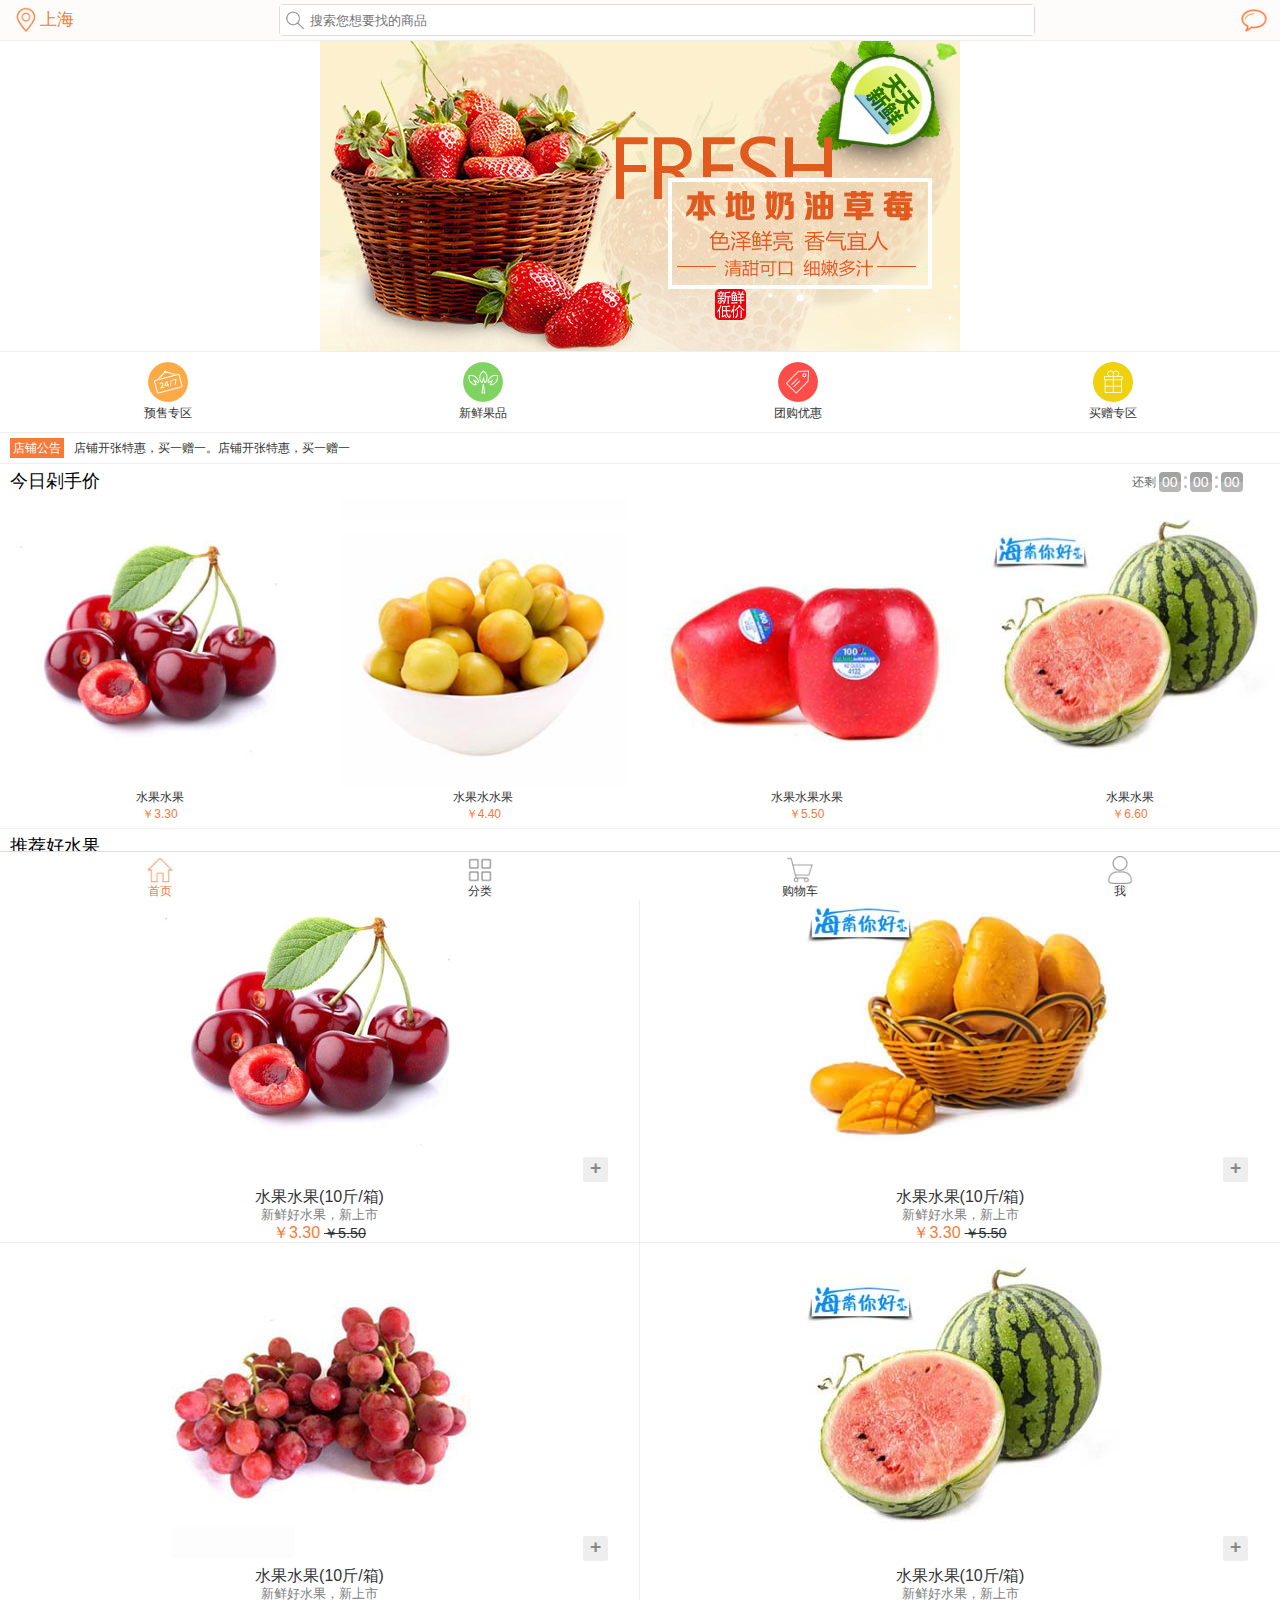
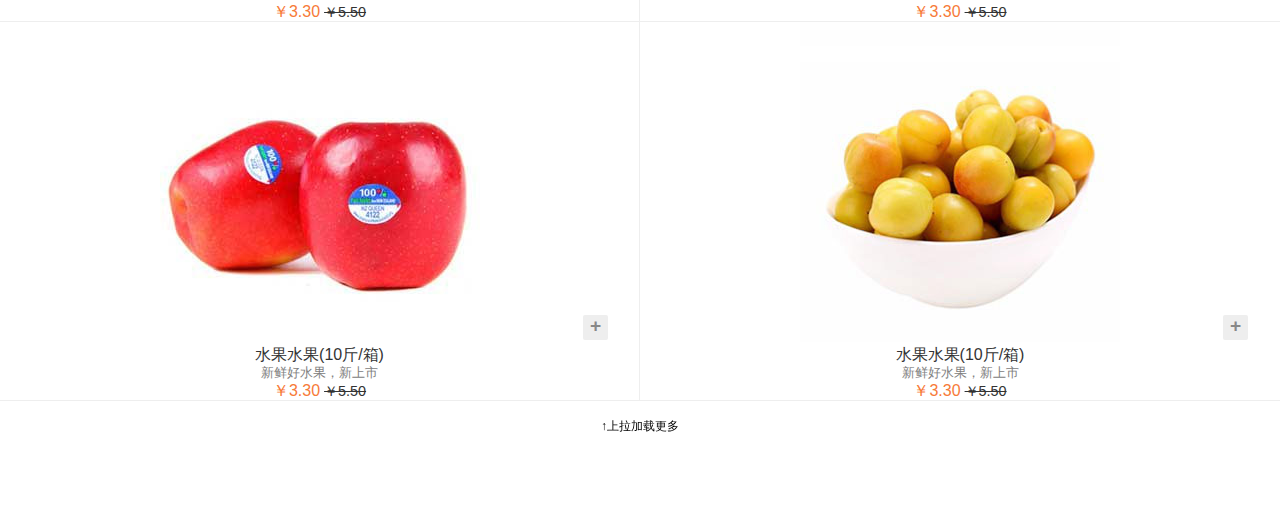
==== views/index.html @ 7397cc9b "zepto.js" ====
<!DOCTYPE html>
<html lang="zh">
<head>
    <meta charset="UTF-8">
    <meta name="viewport" content="width=device-width, initial-scale=1.0, maximum-scale=1.0, user-scalable=0">
    <meta name="apple-mobile-web-app-capable" content="yes"/>
    <meta name="format-detection" content="telephone=no"/>

    <title>水果铺</title>
    <link rel="stylesheet" href="../assets/css/reset.css">
    <link rel="stylesheet" href="../libs/Swiper/dist/css/swiper.min.css">
    <link rel="stylesheet" href="../libs/dropload/dropload.css">
    <link rel="stylesheet" href="../assets/css/style.css">
</head>
<body>

<!--header 定位图标 标题 消息图标-->
<header class="clearfix">
    <a href="" class="pull-left"><span class="ico ico-location pull-left"></span>上海</a>
    <div class="input-wrapper">
        <span class="ico-search"></span>
        <input type="search" placeholder="搜索您想要找的商品">
    </div>
    <a href="" class="pull-right"><span class="ico ico-message"></span></a>
</header>
<!--banner 滚动-->
<div class="main">
    <section class="banner">
        <div class="swiper-container">
            <div class="swiper-wrapper">
                <div class="swiper-slide one"></div>
                <div class="swiper-slide two"></div>
                <div class="swiper-slide three"></div>
            </div>
            <div class="swiper-pagination swiper-pagination-white"></div>
        </div>
    </section>

    <!--menu 图标带字 1行4个，1-2行-->
    <section class="menu-sec">
        <ul class="menus text-center clearfix">
            <li><a href=""><span class="menu menu-presell"></span>
                <p>预售专区</p></a></li>
            <li><a href=""><span class="menu menu-fruit"></span>
                <p>新鲜果品</p></a></li>
            <li><a href=""><span class="menu menu-groupon"></span>
                <p>团购优惠</p></a></li>
            <li><a href=""><span class="menu menu-buyget"></span>
                <p>买赠专区</p></a></li>
        </ul>
    </section>

    <section class="ad hidden">
        <img src="../assets/img/banner.jpg" alt="">
    </section>

    <!--marquee 公告、消息-->
    <section class="marquee-sec">
        <span class="notice pull-left main-bg">店铺公告</span>
        <div class="marquee-box">
            <div class="marquee">
                <a href="">店铺开张特惠，买一赠一。店铺开张特惠，买一赠一</a>
                <a href="">好吃的水果买起 好吃的水果买起 好吃的水果买起</a>
                <a href="">正宗红富士苹果开卖 正宗红富士苹果开卖 正宗红富士苹果开卖</a>
                <a href="">店铺开张特惠，买一赠一。店铺开张特惠，买一赠一</a>
            </div>
        </div>
    </section>

    <!--second-kill 秒杀 栏目名 时间-->
    <section class="second-kill">
        <div class="section-title clearfix">
            <p>今日剁手价</p>
            <div class="time_left" data-enddate="2016-5-26-14-00-00">
                <span class="text">还剩</span>
                <span class="num hour">00</span>
                <span class="dot"></span>
                <span class="num min">00</span>
                <span class="dot"></span>
                <span class="num second">00</span>
            </div>
        </div>

        <ul class="second-kill-goods text-center clearfix">
            <li><a href=""><img src="../assets/img/570.jpg" alt="">
                <p>水果水果</p>
                <p class="main-color">￥3.30</p></a></li>
            <li><a href=""><img src="../assets/img/931.jpg" alt="">
                <p>水果水水果</p>
                <p class="main-color">￥4.40</p></a></li>
            <li><a href=""><img src="../assets/img/993.jpg" alt="">
                <p>水果水果水果</p>
                <p class="main-color">￥5.50</p></a></li>
            <li><a href=""><img src="../assets/img/1264.jpg" alt="">
                <p>水果水果</p>
                <p class="main-color">￥6.60</p></a></li>
            <li><a href=""><img src="../assets/img/2932.jpg" alt="">
                <p>水果水果水果</p>
                <p class="main-color">￥7.70</p></a></li>
            <li><a href=""><img src="../assets/img/3427.jpg" alt="">
                <p>水果水果</p>
                <p class="main-color">￥8.80</p></a></li>
        </ul>
    </section>

    <!--hot 热门 更多-->
    <section class="hot hidden"></section>

    <!--recommend 推荐 上滑加载更多-->
    <section class="recomend clearfix text-center">
        <div class="section-title clearfix">
            <p>推荐好水果</p>
        </div>
        <div class="good">
            <a href="">
                <img src="../assets/img/570.jpg" alt="">
                <p>水果水果(10斤/箱)</p>
                <p class="good-desc">新鲜好水果，新上市</p>
                <p class="main-color">￥3.30<s>￥5.50</s></p>
                <span class="ico-cart">+</span>
            </a>
        </div>
        <div class="good">
            <a href="">
                <img src="../assets/img/3427.jpg" alt="">
                <p>水果水果(10斤/箱)</p>
                <p class="good-desc">新鲜好水果，新上市</p>
                <p class="main-color">￥3.30<s>￥5.50</s></p>
                <span class="ico-cart">+</span>
            </a>
        </div>
        <div class="good">
            <a href="">
                <img src="../assets/img/2932.jpg" alt="">
                <p>水果水果(10斤/箱)</p>
                <p class="good-desc">新鲜好水果，新上市</p>
                <p class="main-color">￥3.30<s>￥5.50</s></p>
                <span class="ico-cart">+</span>
            </a>
        </div>
        <div class="good">
            <a href="">
                <img src="../assets/img/1264.jpg" alt="">
                <p>水果水果(10斤/箱)</p>
                <p class="good-desc">新鲜好水果，新上市</p>
                <p class="main-color">￥3.30<s>￥5.50</s></p>
                <span class="ico-cart">+</span>
            </a>
        </div>
        <div class="good">
            <a href="">
                <img src="../assets/img/993.jpg" alt="">
                <p>水果水果(10斤/箱)</p>
                <p class="good-desc">新鲜好水果，新上市</p>
                <p class="main-color">￥3.30<s>￥5.50</s></p>
                <span class="ico-cart">+</span>
            </a>
        </div>
        <div class="good">
            <a href="">
                <img src="../assets/img/931.jpg" alt="">
                <p>水果水果(10斤/箱)</p>
                <p class="good-desc">新鲜好水果，新上市</p>
                <p class="main-color">￥3.30<s>￥5.50</s></p>
                <span class="ico-cart">+</span>
            </a>
        </div>
    </section>
</div>
<!--footer 图标带字 首页 分类 购物车 我-->
<footer>
    <ul class="footer-menus text-center clearfix">
        <li><a href="index.html" class="active"><span class="footer-menu menu-home"></span>
            <p>首页</p></a></li>
        <li><a href="cate.html"><span class="footer-menu menu-cate"></span>
            <p>分类</p></a></li>
        <li><a href=""><span class="footer-menu menu-cart"></span>
            <p>购物车</p></a></li>
        <li><a href=""><span class="footer-menu menu-me"></span>
            <p>我</p></a></li>
    </ul>
</footer>

<!--<script src="../libs/jquery/dist/jquery.min.js"></script>-->
<!--<script src="../libs/Swiper/dist/js/swiper.jquery.min.js"></script>-->
<script src="../libs/zepto/zepto.js"></script>
<script src="../libs/Swiper/dist/js/swiper.min.js"></script>
<script src="../libs/dropload/dropload.js"></script>
<script src="../assets/js/index.js"></script>

<script>

</script>

</body>
</html>
---- libs/dropload/dropload.css ----
.dropload-up,.dropload-down{
    position: relative;
    height: 0;
    overflow: hidden;
    font-size: 12px;
    /* 开启硬件加速 */
    -webkit-transform:translateZ(0);
    transform:translateZ(0);
}
.dropload-down{
    height: 50px;
}
.dropload-refresh,.dropload-update,.dropload-load,.dropload-noData{
    height: 50px;
    line-height: 50px;
    text-align: center;
}
.dropload-load .loading{
    display: inline-block;
    height: 15px;
    width: 15px;
    border-radius: 100%;
    margin: 6px;
    border: 2px solid #666;
    border-bottom-color: transparent;
    vertical-align: middle;
    -webkit-animation: rotate 0.75s linear infinite;
    animation: rotate 0.75s linear infinite;
}
@-webkit-keyframes rotate {
    0% {
        -webkit-transform: rotate(0deg);
    }
    50% {
        -webkit-transform: rotate(180deg);
    }
    100% {
        -webkit-transform: rotate(360deg);
    }
}
@keyframes rotate {
    0% {
        transform: rotate(0deg);
    }
    50% {
        transform: rotate(180deg);
    }
    100% {
        transform: rotate(360deg);
    }
}
---- assets/css/style.css ----
body {
    background: #fff;
    font-size: 12px;
}

header {
    padding: 0 12px;
    height: 40px;
    line-height: 40px;
    text-align: center;
    color: #f77a38;
    background: #fdfcfa;
}

header a {
    height: inherit;
    font-size: 17px;
    color: #f77a38
}

.main-color, .active {
    color: #f77a38
}

.main-bg {
    color: #fff;
    background: #f77a38;
}

.ico {
    position: relative;
    top: 6px;
    display: inline-block;
    width: 28px;
    height: 28px;
    background: url('../img/icons.png');
    background-size: 100%;
}

.ico-message {
    background-position: 0 -28px;
}

.ico-search {
    position: absolute;
    top: 5px;
    z-index: 20;
    left: 5px;
    width: 20px;
    height: 20px;
    background: url('../img/icons.png') 0 -200px;
    background-size: 100%;
}

header .input-wrapper {
    position: relative;
    width: 60%;
    margin-top: 4px;
    display: inline-block;
    height: 30px;
    background: #fff;
    border: 1px solid #ddd;
    border-radius: 4px;
}

header input {
    position: absolute;
    width: 100%;
    padding-left: 30px;
    left: 0;
    height: 30px;
    border: 0;
}

.swiper-container {
    width: 640px;
    height: 310px;
}

.one {
    background: url('../img/banner1.jpg');
    background-size: 100%;
}

.two {
    background: url('../img/banner2.jpg');
    background-size: 100%;
}

.three {
    background: url('../img/banner3.jpg');
    background-size: 100%;
}

section {
    background: #fff;
    border-top: 1px solid #eee;
}

.menus {
    padding: 10px;
}

.menus a {
    display: inline-block;
    color: #333;
}

.menus li, .footer-menus li {
    float: left;
    width: 25%;
}

.menu {
    display: inline-block;
    width: 40px;
    height: 40px;
    background: url('../img/menu.png');
    background-size: 100%;
}

.menu-fruit {
    background-position: 0 -40px;
}

.menu-groupon {
    background-position: 0 -80px;
}

.menu-buyget {
    background-position: 0 -120px;
}

.ad {
    background: #eee;
    padding: 8px;
}

.marquee-sec {
    padding: 5px 10px;
    border-top: 1px solid #eee;
}

.notice {
    display: inline-block;
    padding: 0 3px;
    height: 20px;
    line-height: 20px;
}

.marquee-box {
    padding-left: 10px;
    height: 20px;
    line-height: 20px;
    overflow: hidden;
}

.marquee a {
    display: block;
    white-space: nowrap;
    text-overflow: ellipsis;
    overflow: hidden;
    color: #333;
}

.section-title {
    position: relative;
    padding: 5px 10px;
    height: 24px;
    line-height: 24px;
}

.section-title p {
    float: left;
    font-size: 18px;
}

.second-kill-goods {
    white-space: nowrap;
    overflow: scroll;
    margin-bottom: 5px;
}

.second-kill-goods img {
    width: 90%;
}

.second-kill-goods li {
    display: inline-block;
    width: 25%;
}

.second-kill-goods a {
    display: block;
    color: #333;
}

footer {
    border-top: 1px solid #ddd;
    background: #fff;
    height: 48px;
    position: fixed;
    bottom: 0;
    left: 0;
    right: 0;
}

.footer-menu {
    position: relative;
    top: 4px;
    display: inline-block;
    width: 28px;
    height: 28px;
    background: url('../img/icons.png');
    background-size: 100%;
}

.menu-home {
    background-position: 0 -196px;
}

.active .menu-home {
    background-position: 0 -168px;
}

.menu-cate {
    background-position: 0 -140px;
}

.active .menu-cate {
    background-position: 0 -112px;
}

.menu-cart {
    background-position: 0 -84px;
}

.active .menu-cart {
    background-position: 0 -56px;
}

.menu-me {
    background-position: 0 -252px;
}

.active .menu-me {
    background-position: 0 -224px;
}

footer a {
    display: block;
    color: #333;
}

.recomend {
    border-bottom: 1px solid #eee;
}

.good-desc {
    color: gray;
    font-size: 0.8em;
}

.good {
    width: 50%;
    float: left;
    position: relative;
    font-size: 16px;
}

.good a {
    display: block;
    border-top: 1px solid #eee;
    color: #333;
}

.good p {
    height: 18px;
    line-height: 18px;
}

.good:nth-child(even) a {
    border-right: 1px solid #eee;
}

s {
    margin-left: 4px;
    color: #333;
    font-size: 0.9em;
}

.ico-cart {
    position: absolute;
    border-radius: 2px;
    bottom: 60px;
    right: 5%;
    width: 25px;
    height: 25px;
    font-weight: 600;
    color: #888;
    font-size: 1.2em;
    background: #eee;
}

.time_left {
    /*display: none;*/
    position: absolute;
    right: 2.66666667%;
    top: 8px;
    z-index: 1;
    height: 20px;
    line-height: 20px;
    font-size: 0
}

.time_left .text {
    vertical-align: middle;
    font-size: 12px;
    color: #666
}

.time_left .num {
    position: relative;
    display: inline-block;
    width: 22px;
    height: 20px;
    margin: 0 3px;
    text-align: center;
    font-size: 14px;
    vertical-align: middle;
    color: #fff
}

.time_left .num:before, .time_left .num:after {
    content: '';
    position: absolute;
    left: 0;
    z-index: -1;
    width: 100%;
    height: 10px;
}

.time_left .num:before {
    top: 0;
    -webkit-border-radius: 4px 4px 0 0;
    border-radius: 4px 4px 0 0;
    background-color: #a3a3a3
}

.time_left .num:after {
    top: 10px;
    -webkit-border-radius: 0 0 4px 4px;
    border-radius: 0 0 4px 4px;
    background-color: #b6b6b6
}

.time_left .dot {
    position: relative;
    display: inline-block;
    width: 3px;
    height: 12px;
    vertical-align: middle
}

.time_left .dot:before, .time_left .dot:after {
    content: '';
    position: absolute;
    left: 0;
    width: 3px;
    height: 3px;
    -webkit-border-radius: 50%;
    border-radius: 50%;
    background-color: #bdbdbd
}

.time_left .dot:before {
    top: 0
}

.time_left .dot:after {
    bottom: 0
}

.main{
    margin-bottom: 58px;
}

/*cate.html*/
.cate-wrapper{
    width: 100%!important;
}
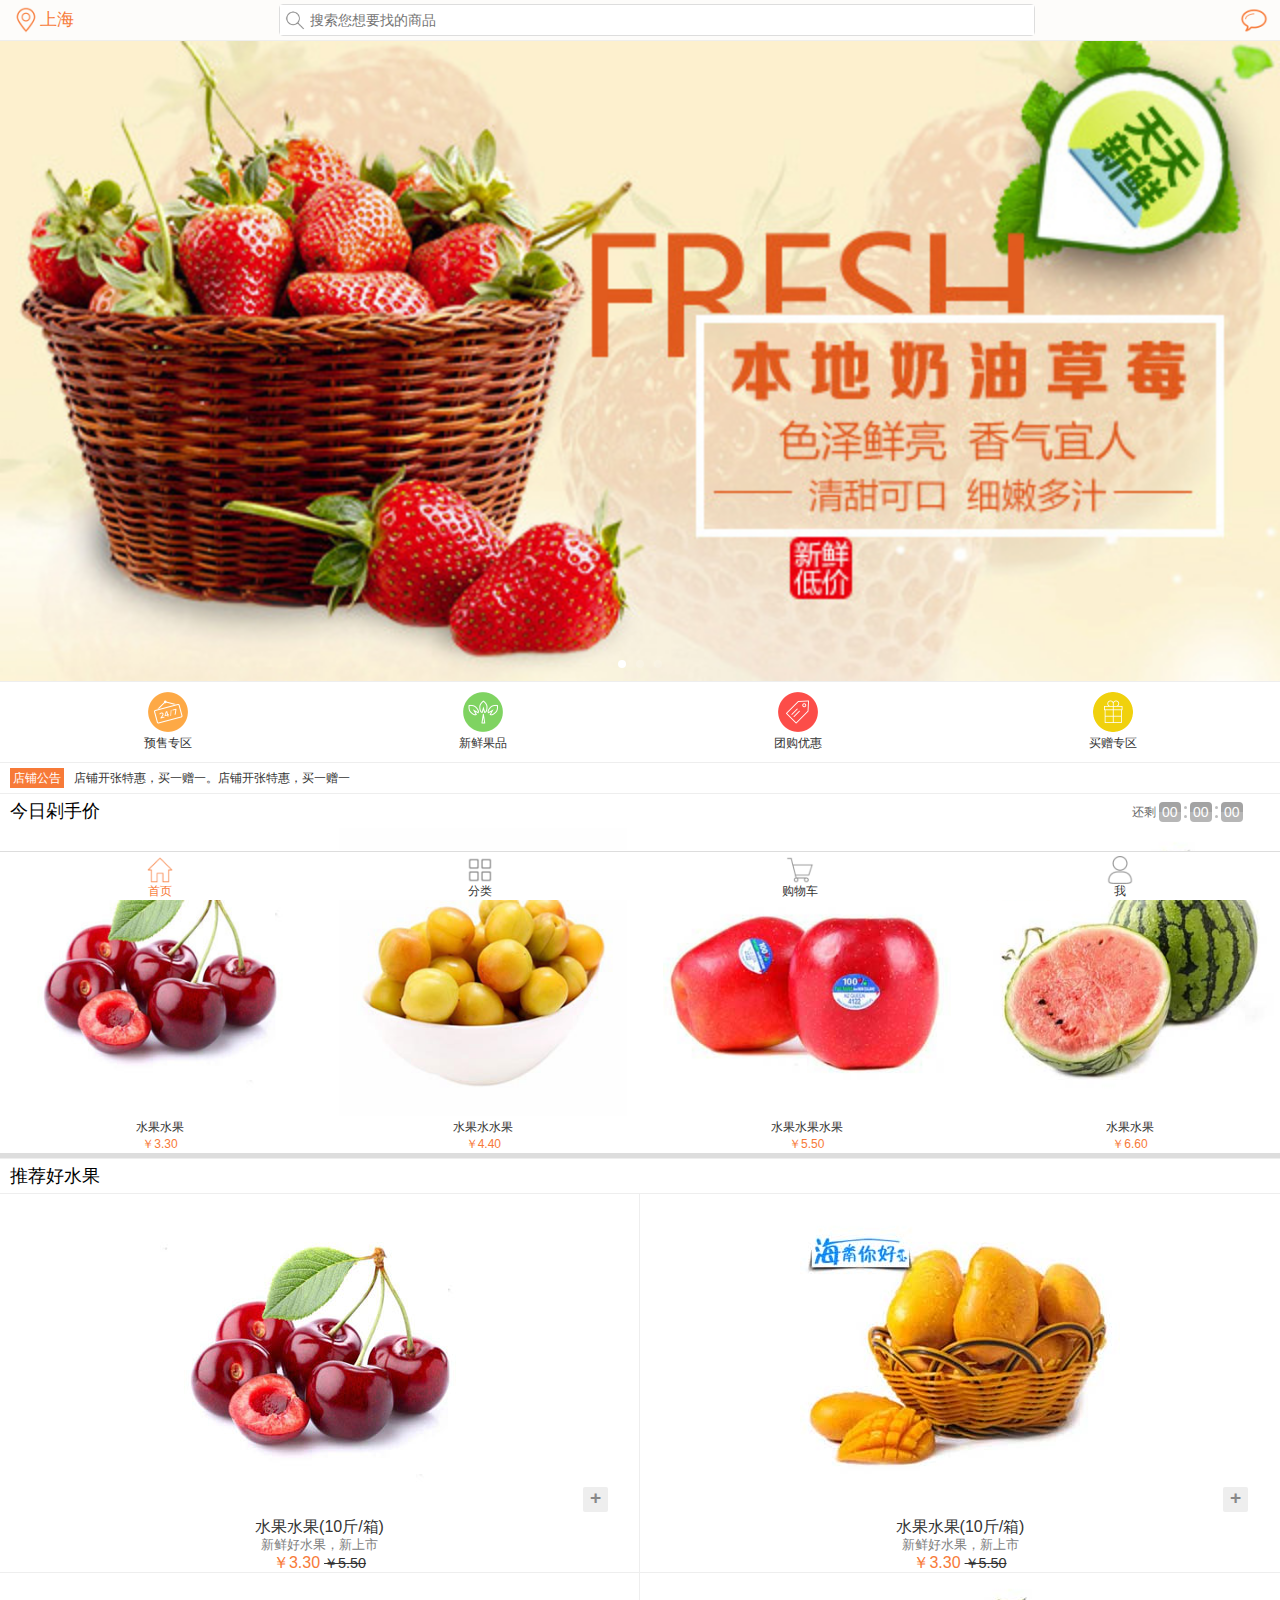
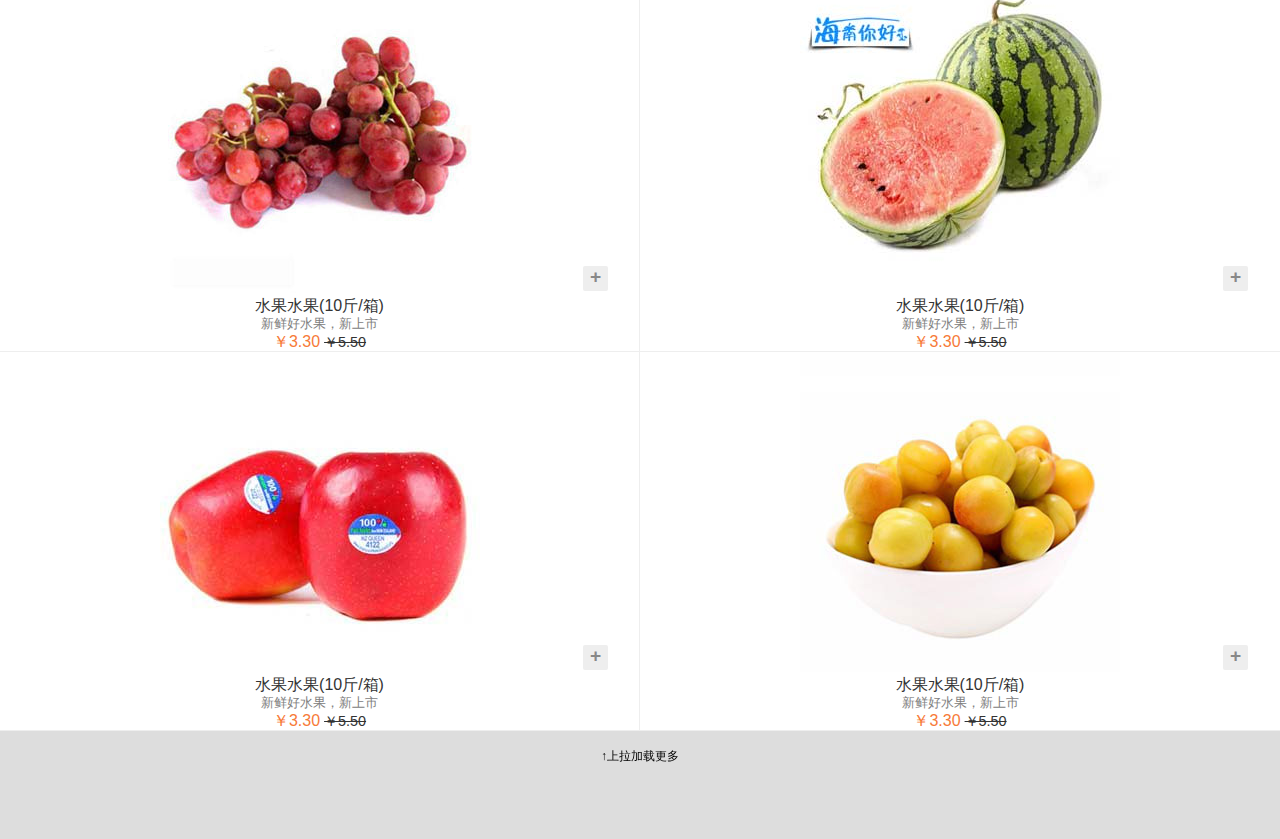
==== commit 40679107: "location" ====
--- a/views/index.html
+++ b/views/index.html
@@ -188,9 +188,6 @@
 <script src="../libs/dropload/dropload.js"></script>
 <script src="../assets/js/index.js"></script>
 
-<script>
-
-</script>
 
 </body>
 </html>--- a/assets/css/style.css
+++ b/assets/css/style.css
@@ -1,6 +1,6 @@
 
 body {
-    background: #fff;
+    background: #ddd;
     font-size: 12px;
 }
 
@@ -66,6 +66,7 @@
 
 header input {
     position: absolute;
+    font-size: 1.2em;
     width: 100%;
     padding-left: 30px;
     left: 0;
@@ -390,3 +391,66 @@
 .cate-wrapper{
     width: 100%!important;
 }
+
+.cates{
+    width: 25%;
+    float: left;
+}
+.cates li{
+    text-align: center;
+    height: 40px;
+    line-height: 40px;
+}
+.cate-goods{
+    float: left;
+    width: 75%;
+    background: #fff;
+    overflow-y: scroll;
+}
+
+.cate-good{
+    position: relative;
+    border-bottom: 1px solid #ddd;
+}
+
+.cate-good img{
+    float: left;
+    width: 80px;
+    height: 80px;
+    padding: 5px;
+}
+
+.cate-cart{
+    position: absolute;
+    border-radius: 2px;
+    text-align: center;
+    right: 5%;
+    bottom: 5%;
+    width: 25px;
+    height: 25px;
+    line-height: 25px;
+    font-weight: 600;
+    color: #888;
+    font-size: 1.2em;
+    background: #eee;
+}
+
+/*search.html*/
+
+.search-main{
+    padding: 0 15px;
+    color: #909090;
+}
+.search-tag span{
+    color: #4e4e4e;
+    background: #fff;
+    border: 1px solid #bbb;
+    border-radius: 20px;
+    padding: 0px 12px;
+    margin: 5px;
+    white-space: nowrap;
+    font-size: 1.2em;
+    height: 30px;
+    line-height: 30px;
+    display: inline-block;
+}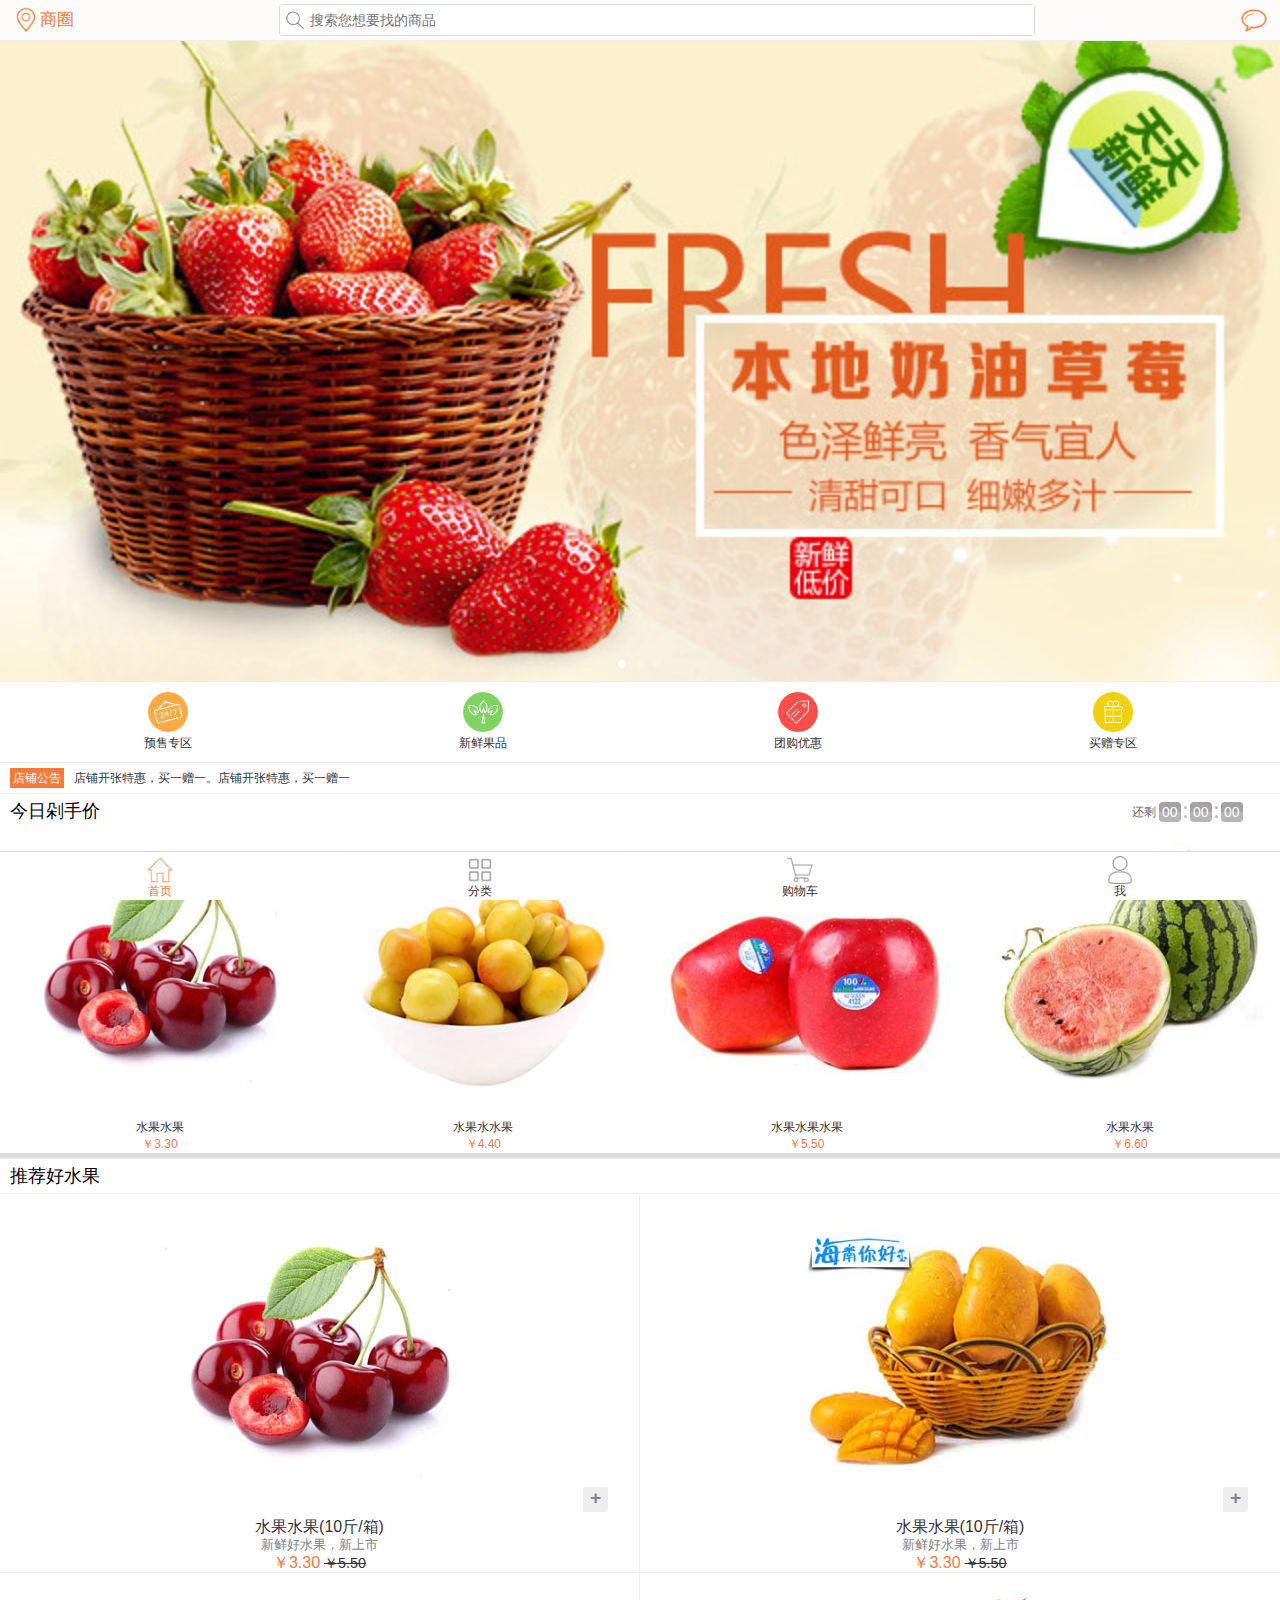
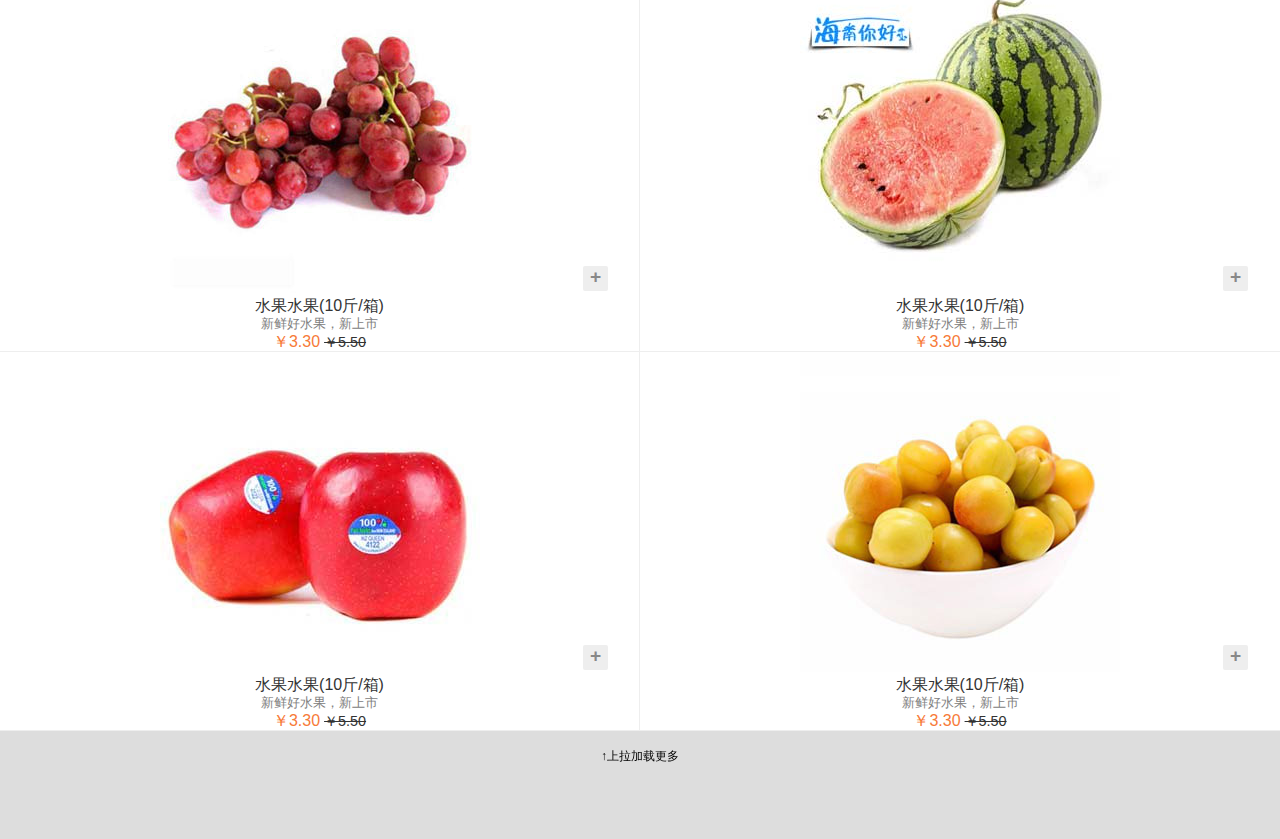
==== commit 232b2409: "location" ====
--- a/views/index.html
+++ b/views/index.html
@@ -16,7 +16,7 @@
 
 <!--header 定位图标 标题 消息图标-->
 <header class="clearfix">
-    <a href="" class="pull-left"><span class="ico ico-location pull-left"></span>上海</a>
+    <a href="location.html" class="pull-left"><span class="ico ico-location pull-left"></span><span id="business">商圈</span></a>
     <div class="input-wrapper">
         <span class="ico-search"></span>
         <input type="search" placeholder="搜索您想要找的商品">
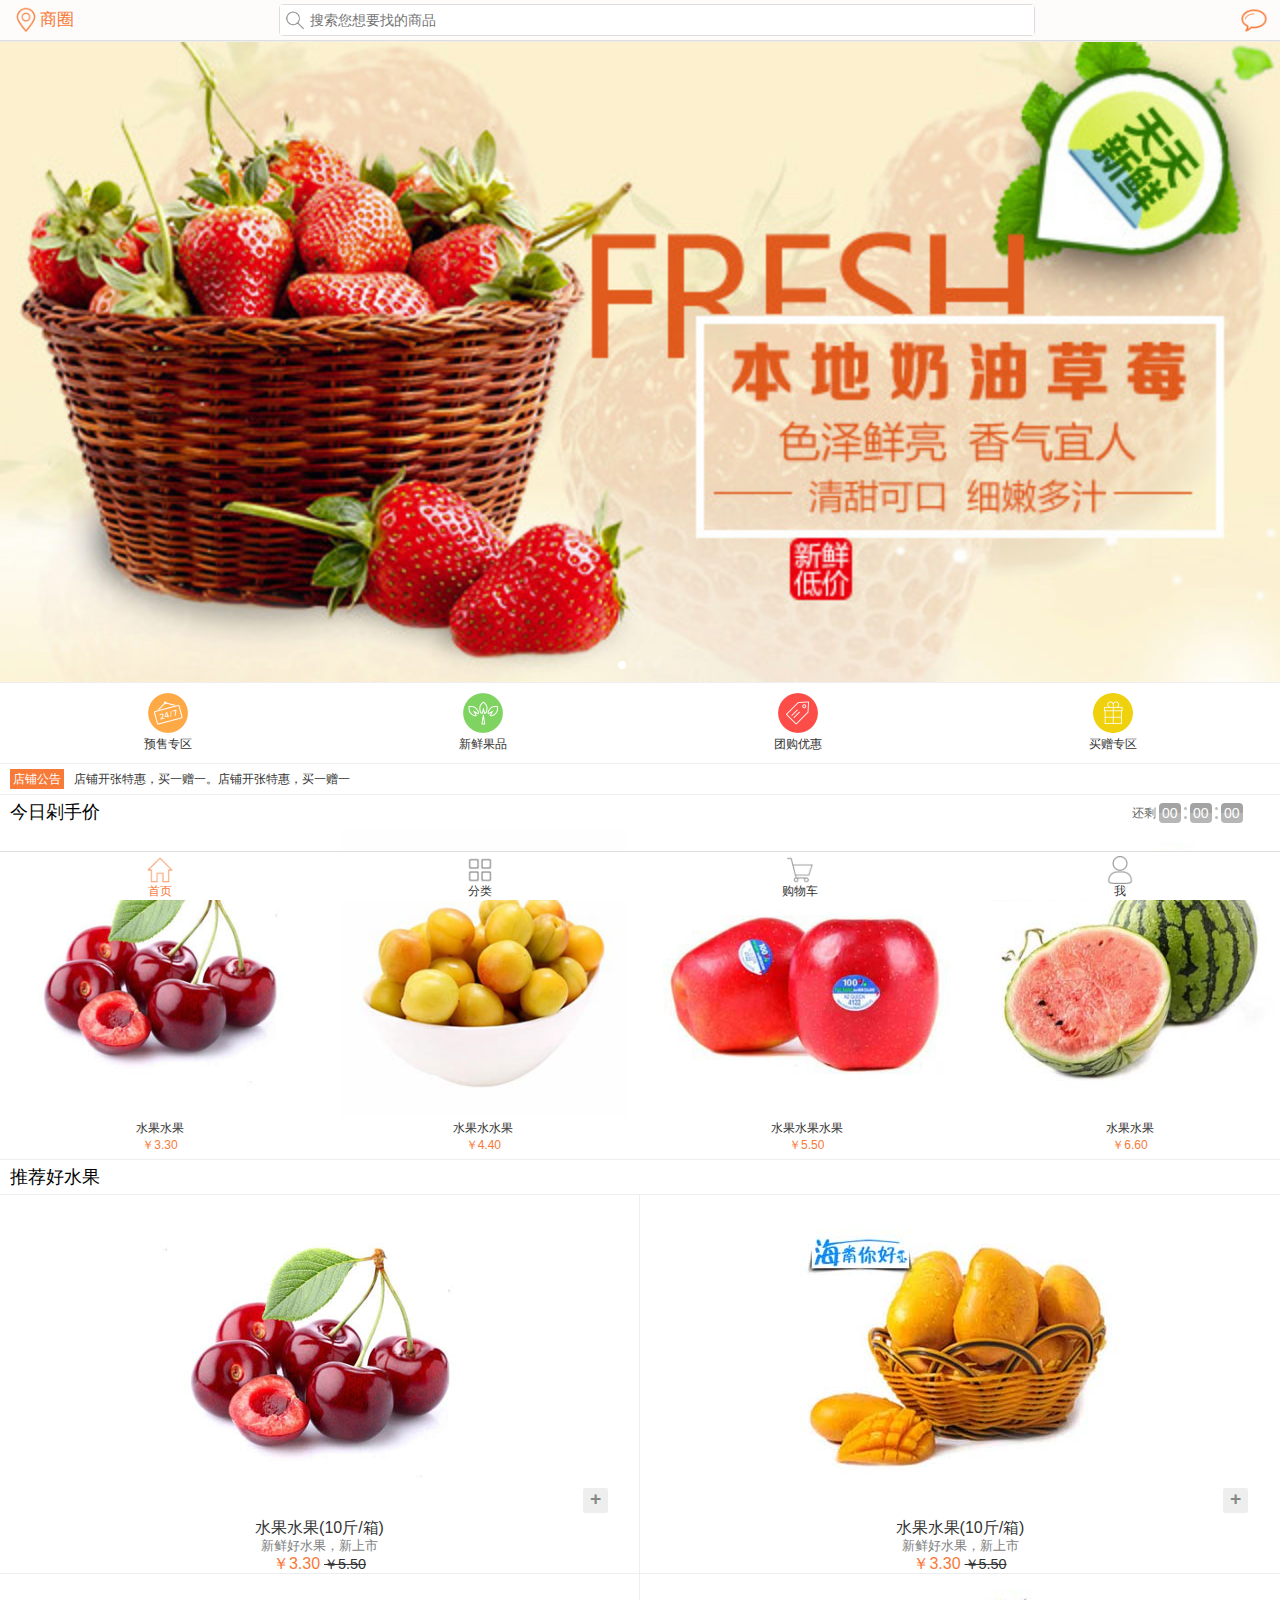
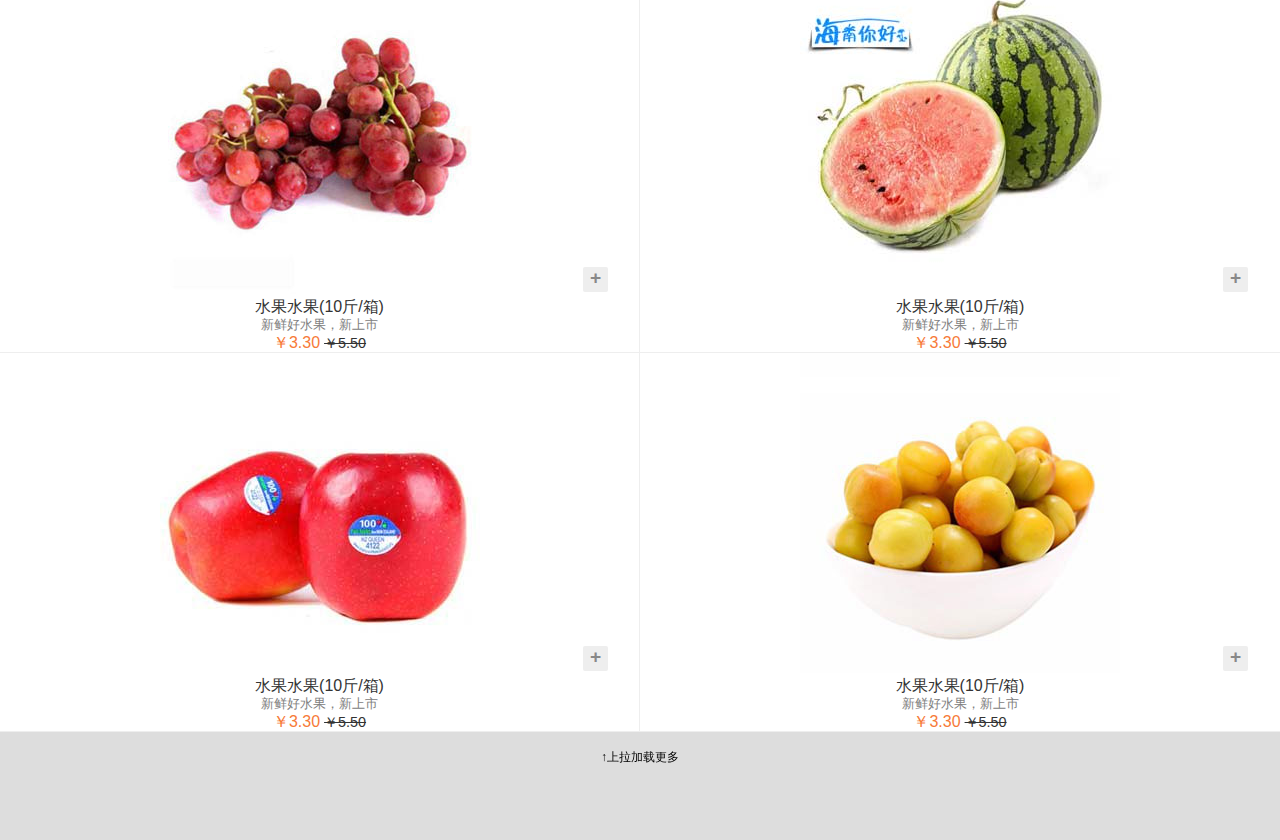
==== commit 31489381: "mars" ====
--- a/views/index.html
+++ b/views/index.html
@@ -186,6 +186,7 @@
 <script src="../libs/zepto/zepto.js"></script>
 <script src="../libs/Swiper/dist/js/swiper.min.js"></script>
 <script src="../libs/dropload/dropload.js"></script>
+<script src="../assets/js/Mars.js"></script>
 <script src="../assets/js/index.js"></script>
 
 
--- a/assets/css/style.css
+++ b/assets/css/style.css
@@ -11,6 +11,7 @@
     text-align: center;
     color: #f77a38;
     background: #fdfcfa;
+    border-bottom: 1px solid #ddd;
 }
 
 header a {
@@ -180,7 +181,7 @@
 .second-kill-goods {
     white-space: nowrap;
     overflow: scroll;
-    margin-bottom: 5px;
+    padding-bottom: 5px;
 }
 
 .second-kill-goods img {
@@ -395,6 +396,12 @@
 .cates{
     width: 25%;
     float: left;
+    height: 100%;
+    overflow: auto;
+}
+
+.active-cate{
+    background: #fff;
 }
 .cates li{
     text-align: center;
@@ -405,7 +412,8 @@
     float: left;
     width: 75%;
     background: #fff;
-    overflow-y: scroll;
+    height:100%;
+    overflow: auto;
 }
 
 .cate-good{
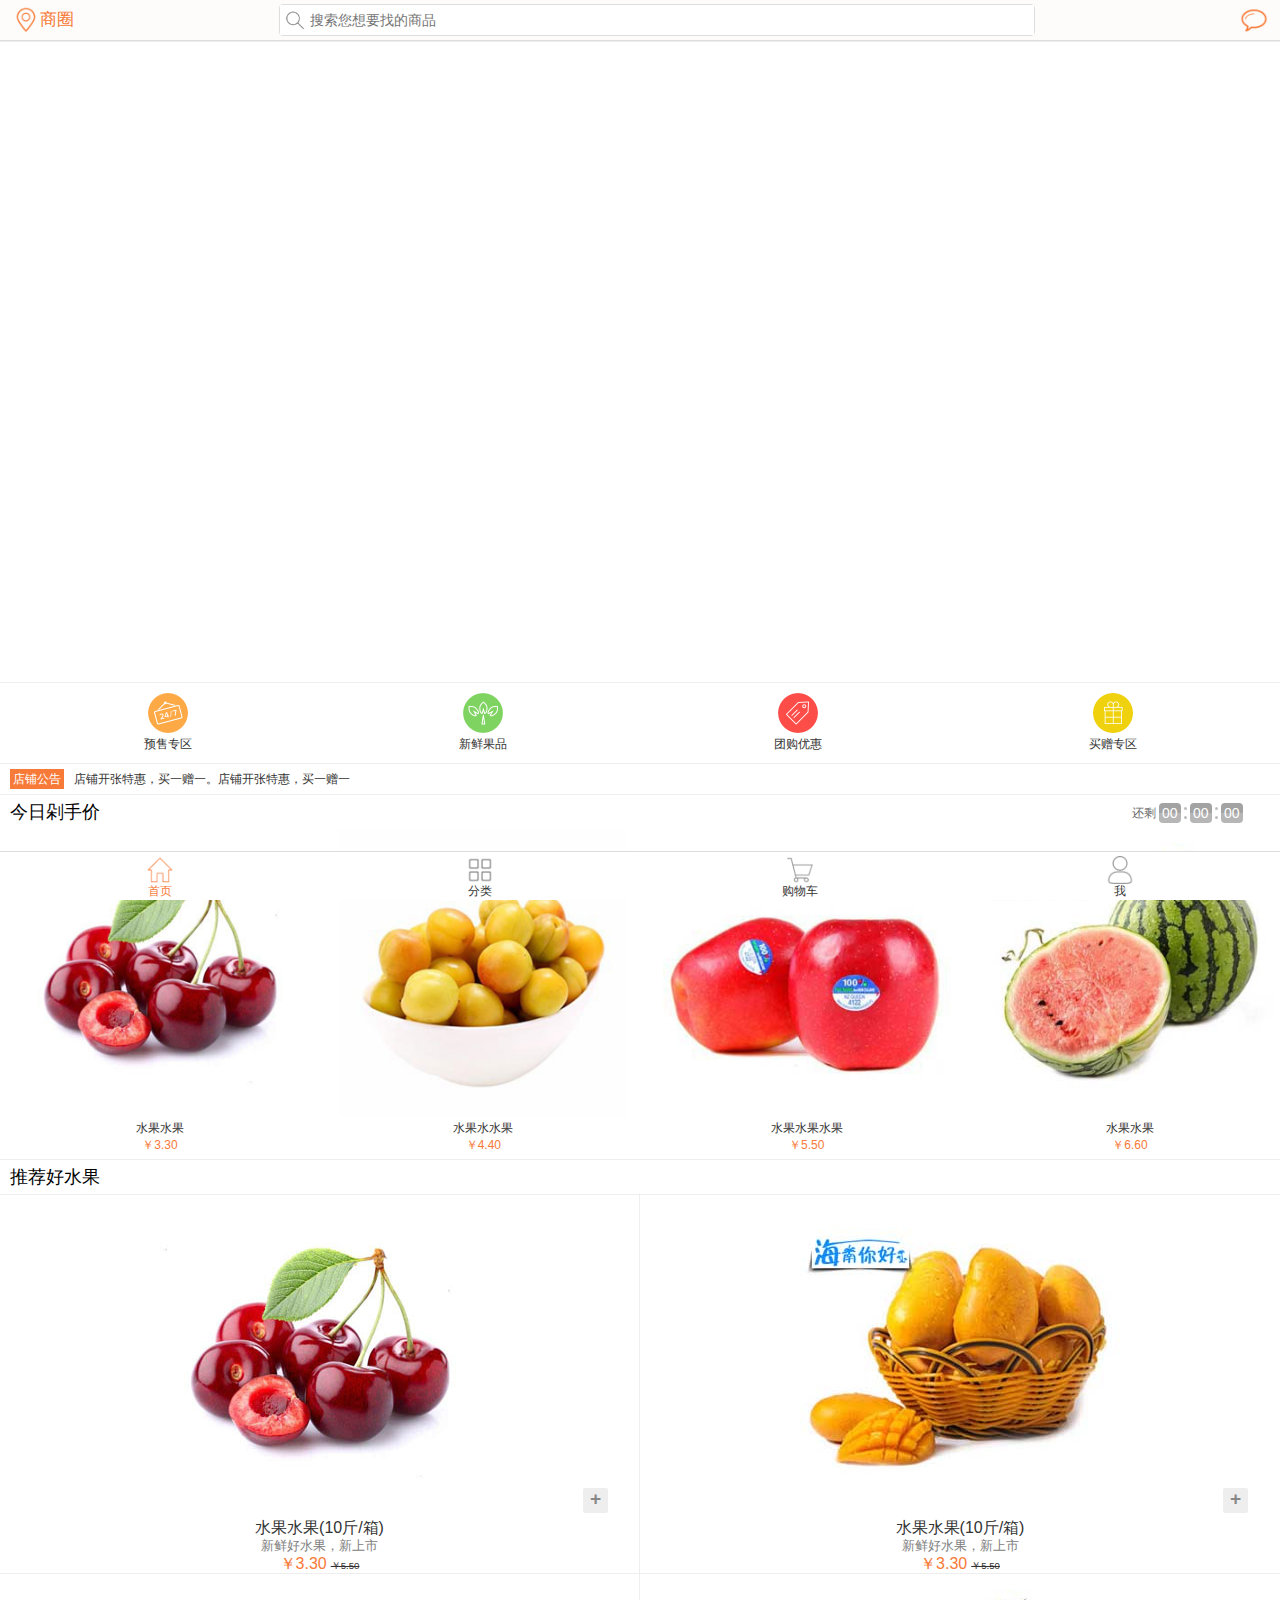
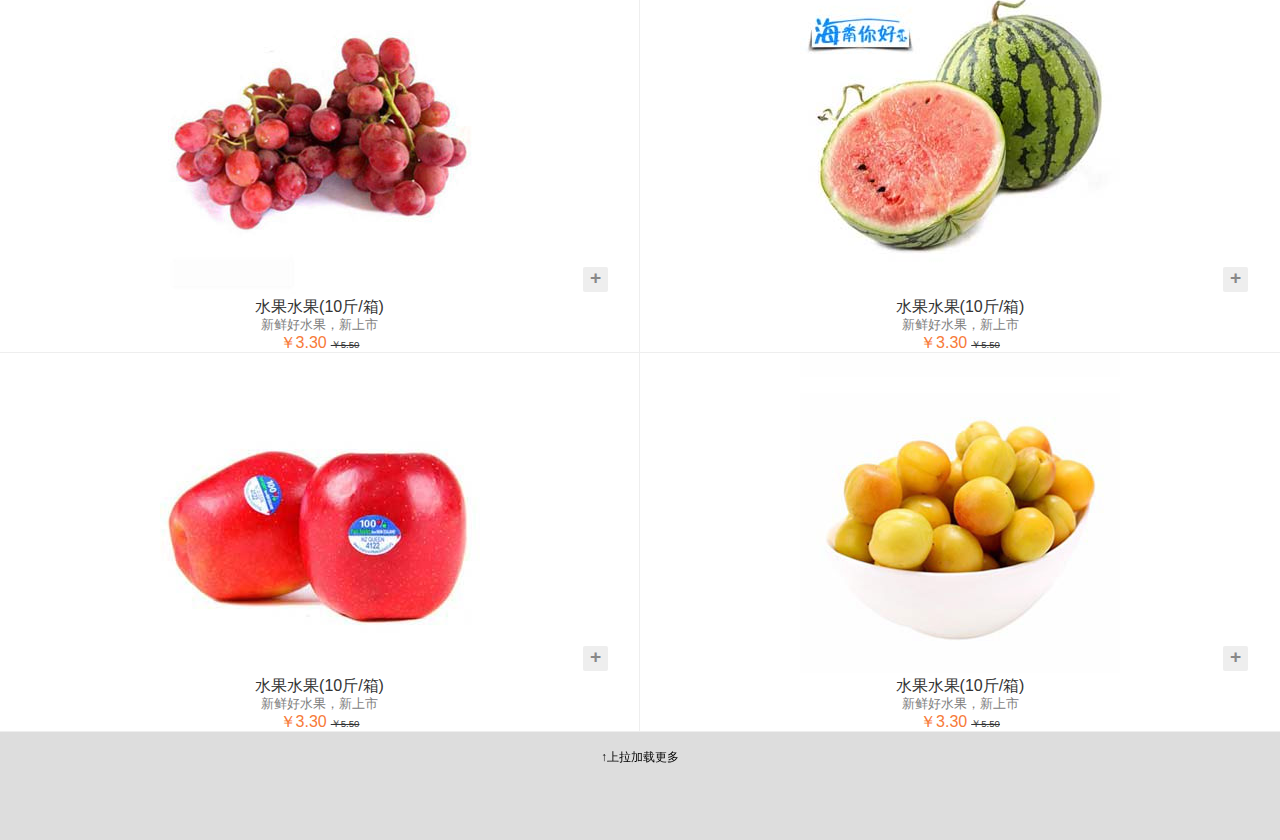
==== commit ac72d206: "cart" ====
--- a/views/index.html
+++ b/views/index.html
@@ -174,7 +174,7 @@
             <p>首页</p></a></li>
         <li><a href="cate.html"><span class="footer-menu menu-cate"></span>
             <p>分类</p></a></li>
-        <li><a href=""><span class="footer-menu menu-cart"></span>
+        <li><a href="cart.html"><span class="footer-menu menu-cart"></span>
             <p>购物车</p></a></li>
         <li><a href=""><span class="footer-menu menu-me"></span>
             <p>我</p></a></li>
@@ -186,7 +186,7 @@
 <script src="../libs/zepto/zepto.js"></script>
 <script src="../libs/Swiper/dist/js/swiper.min.js"></script>
 <script src="../libs/dropload/dropload.js"></script>
-<script src="../assets/js/Mars.js"></script>
+<script src="../assets/js/coordtransform.js"></script>
 <script src="../assets/js/index.js"></script>
 
 
--- a/assets/css/style.css
+++ b/assets/css/style.css
@@ -4,7 +4,7 @@
     font-size: 12px;
 }
 
-header {
+header, .header {
     padding: 0 12px;
     height: 40px;
     line-height: 40px;
@@ -41,6 +41,10 @@
 
 .ico-message {
     background-position: 0 -28px;
+}
+
+.ico-back {
+    background-position: 0 -308px;
 }
 
 .ico-search {
@@ -289,7 +293,7 @@
 s {
     margin-left: 4px;
     color: #333;
-    font-size: 0.9em;
+    font-size: 0.6em;
 }
 
 .ico-cart {
@@ -384,51 +388,66 @@
     bottom: 0
 }
 
-.main{
+.main {
     margin-bottom: 58px;
 }
 
 /*cate.html*/
-.cate-wrapper{
-    width: 100%!important;
-}
-
-.cates{
+.cate-wrapper {
+    width: 100% !important;
+}
+
+.cates {
     width: 25%;
     float: left;
     height: 100%;
     overflow: auto;
 }
 
-.active-cate{
+.active-cate {
+    color: #f77a38;
     background: #fff;
 }
-.cates li{
+
+.cates li {
     text-align: center;
     height: 40px;
     line-height: 40px;
 }
-.cate-goods{
+
+.cate-goods {
     float: left;
     width: 75%;
     background: #fff;
-    height:100%;
+    height: 100%;
     overflow: auto;
 }
 
-.cate-good{
+.cate-good {
     position: relative;
     border-bottom: 1px solid #ddd;
 }
 
-.cate-good img{
+.cate-good img {
     float: left;
     width: 80px;
     height: 80px;
     padding: 5px;
 }
 
-.cate-cart{
+.cate-good h3 {
+    font-size: 14px;
+    margin: 10px 0 2px;
+}
+
+.cate-good .price {
+    position: absolute;
+    bottom: 4px;
+    left: 90px;
+    font-size: 16px;
+}
+
+.cate-cart {
     position: absolute;
     border-radius: 2px;
     text-align: center;
@@ -445,11 +464,12 @@
 
 /*search.html*/
 
-.search-main{
+.search-main {
     padding: 0 15px;
     color: #909090;
 }
-.search-tag span{
+
+.search-tag span {
     color: #4e4e4e;
     background: #fff;
     border: 1px solid #bbb;
@@ -461,4 +481,89 @@
     height: 30px;
     line-height: 30px;
     display: inline-block;
-}+}
+
+.header h3 {
+    margin: 0;
+}
+
+/*cart.html*/
+.delivery-wrapper {
+    background: #f7f7f7;
+    padding: 8px 0;
+}
+
+.delivery-wrapper .title {
+    padding-left: 15px;
+    margin-bottom: 2px;
+}
+
+.delivery {
+    font-size: 14px;
+    line-height: 25px;
+    background: #fffceb;
+    padding: 0 15px;
+    border-top: 3px solid transparent;
+    border-bottom: 3px solid transparent;
+    border-image: url('../img/envelope.png') 20 stretch;
+}
+
+.cart-goods {
+    padding-left: 15px;
+}
+
+.cart-good {
+    position: relative;
+    border-bottom: 1px solid #e1e4e4;
+    padding: 5px;
+}
+
+.cart-good h3 {
+    margin: 10px;
+}
+
+.select-single {
+    float: left;
+}
+
+.cart-good img {
+    width: 80px;
+    height: 80px;
+    float: left;
+}
+
+.cart-good .price{
+    font-size: 1.5em;
+}
+
+.cart-btn-group{
+    position: absolute;
+    right: 20px;
+    bottom: 18px;
+}
+
+.cart-good .plus, .cart-good .minus, .cart-good .quantity {
+    border-radius: 2px;
+    text-align: center;
+    display: inline-block;
+    width: 30px;
+    height: 27px;
+    line-height: 25px;
+    font-weight: 600;
+    color: #888;
+    font-size: 1.2em;
+    background: #eee;
+}
+
+.cart-good .quantity {
+    border: 0;
+    width: 45px;
+    height: 25px;
+}
+
+.icheckbox_square-orange{
+    float: left;
+    top: 30px;
+}
+
+
